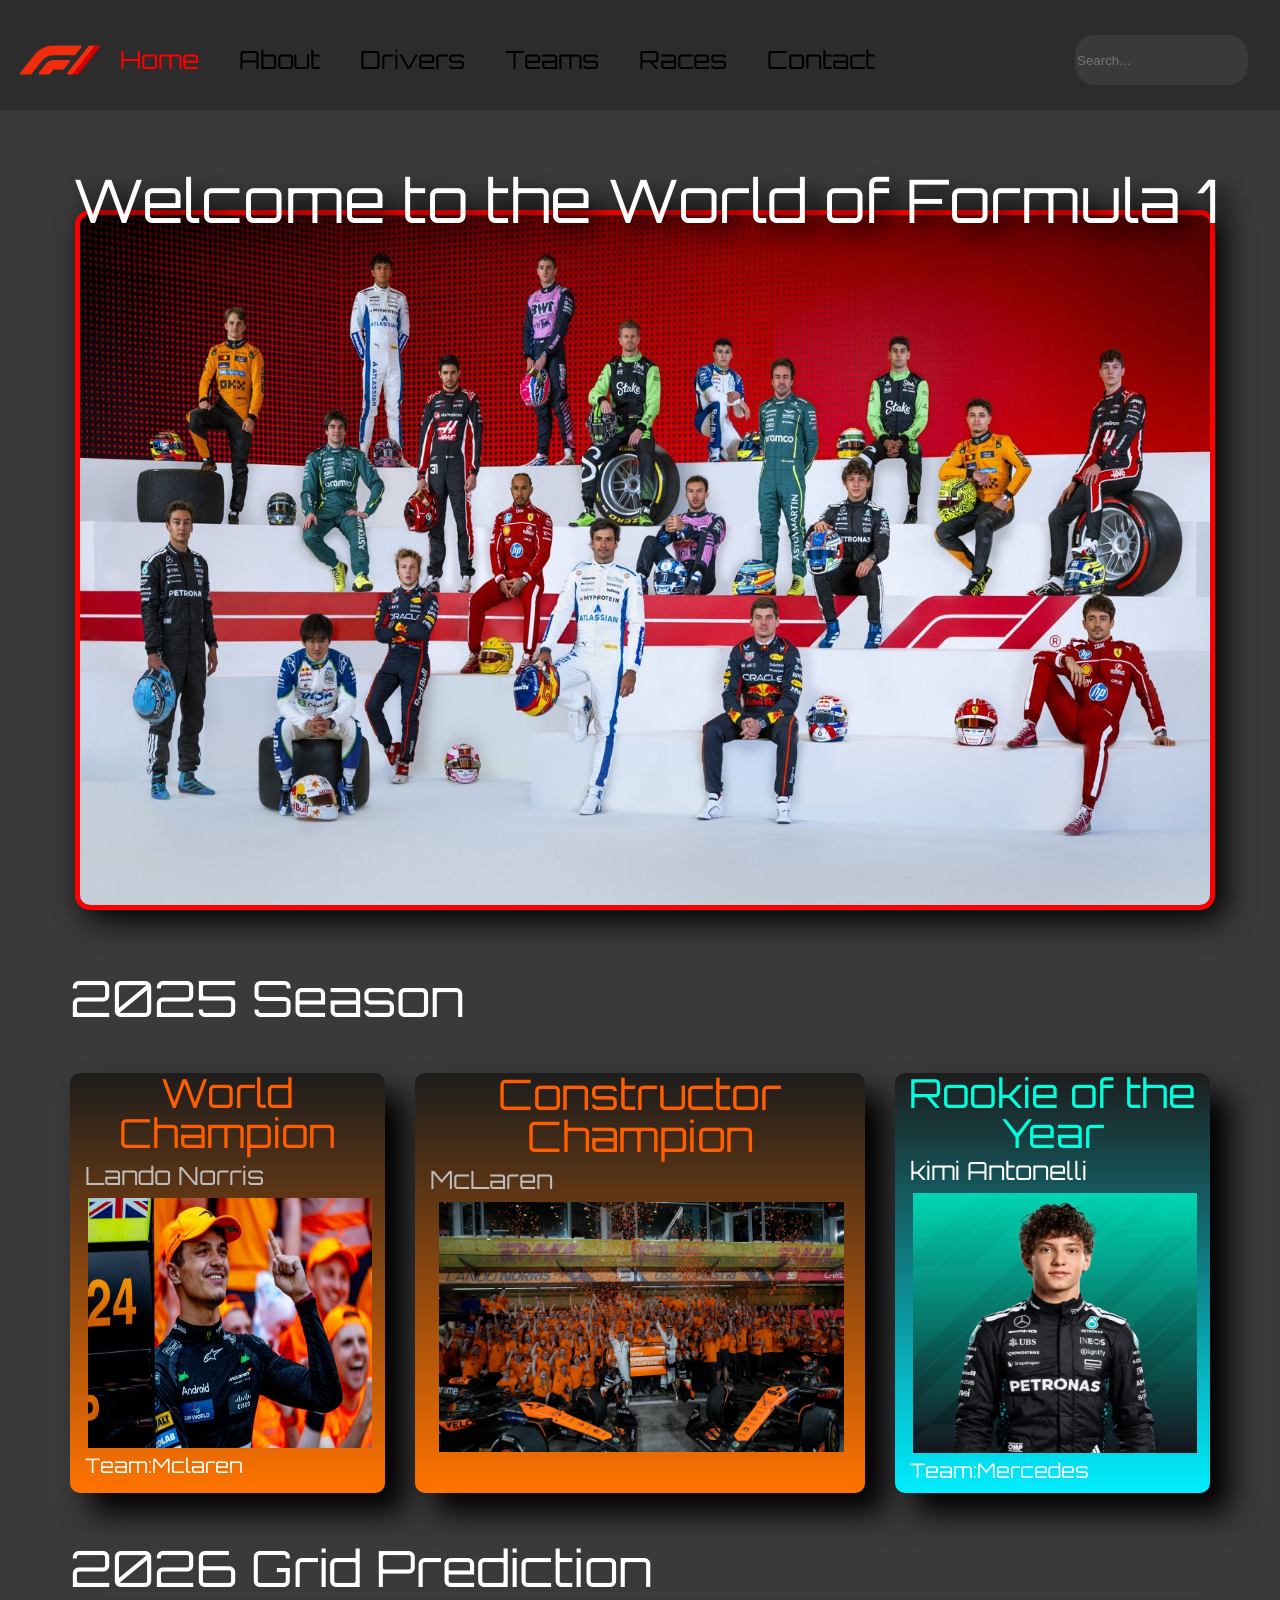
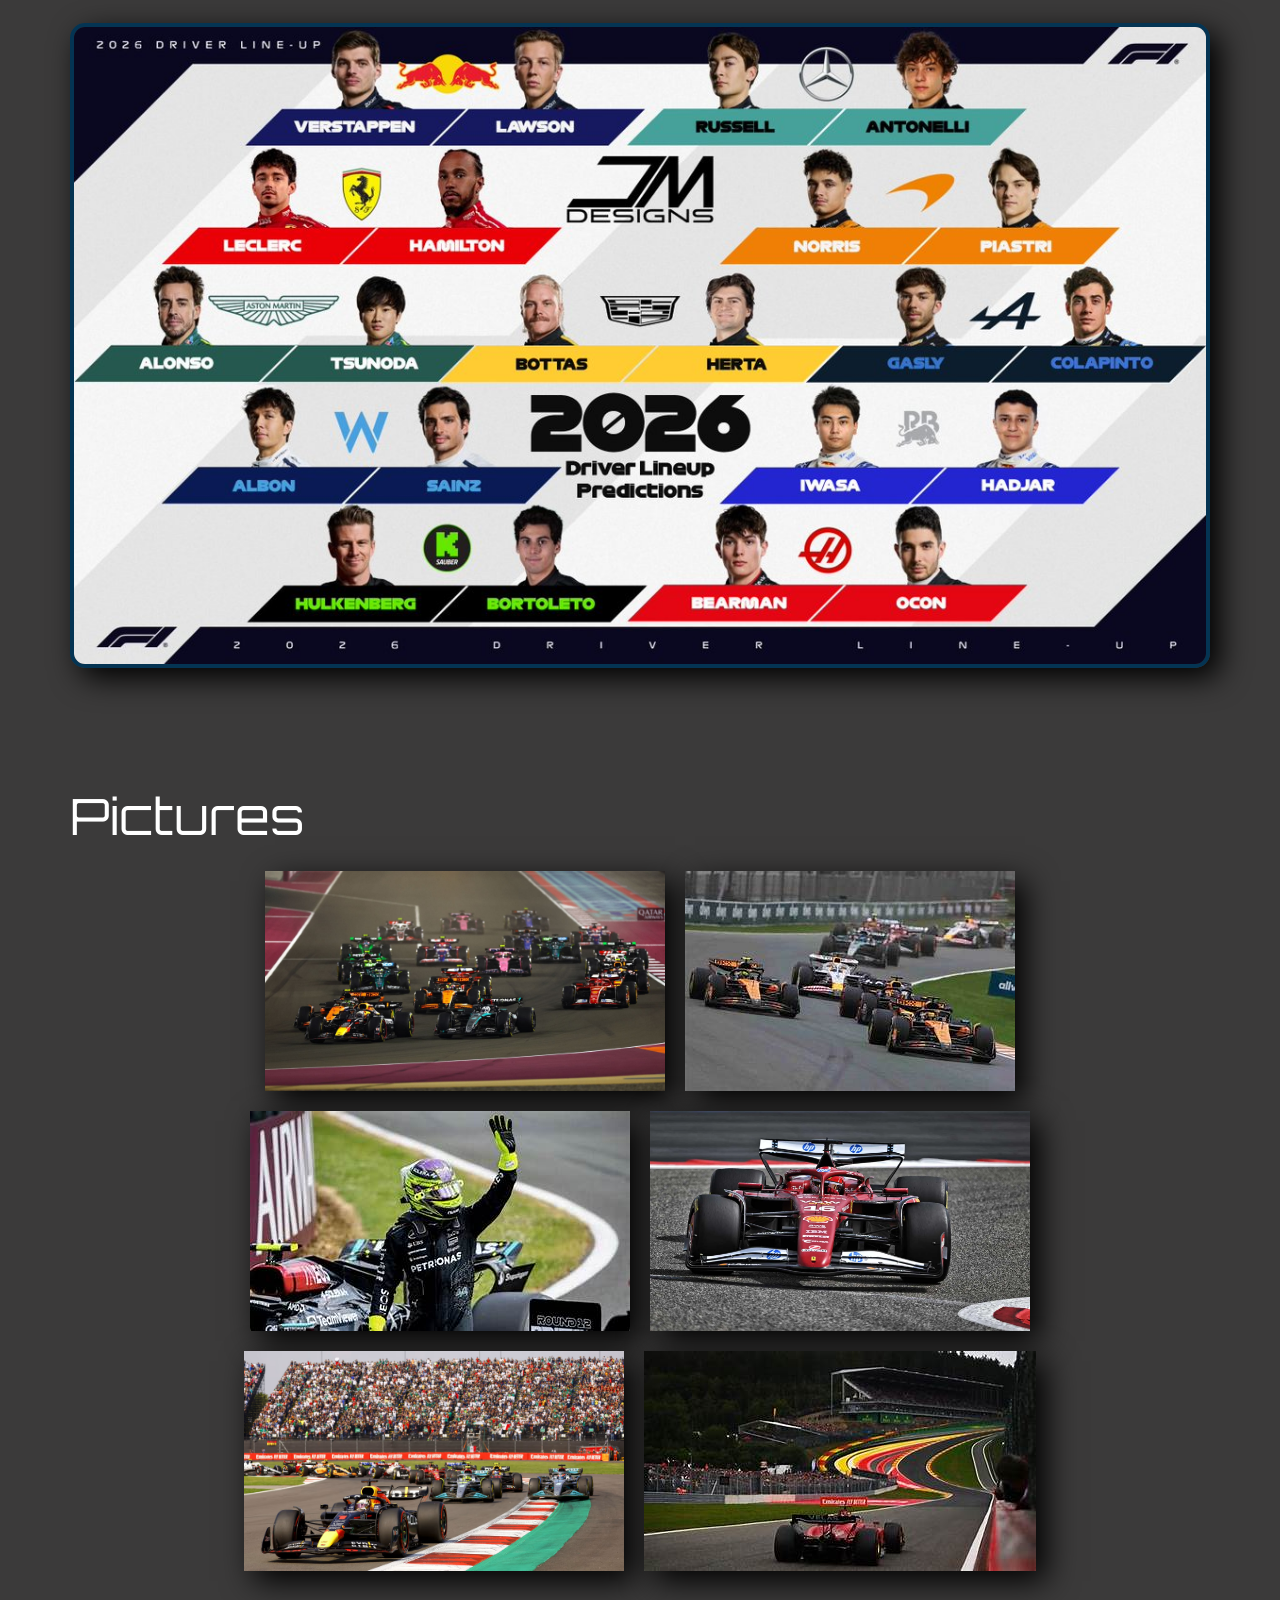
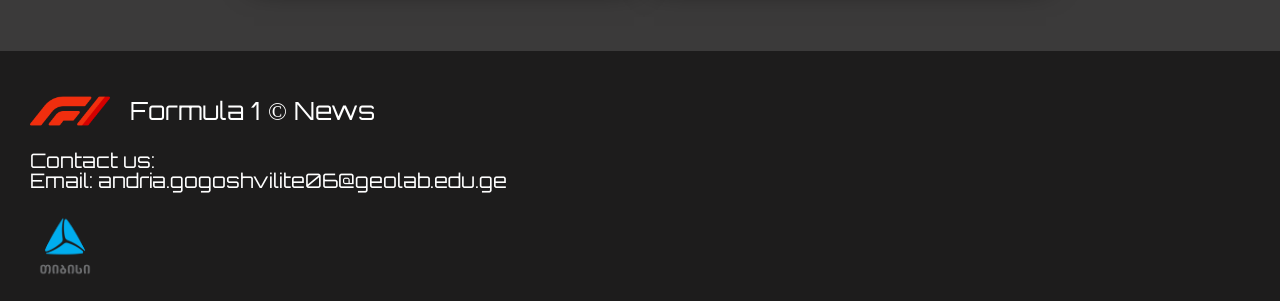
==== index.html @ ebbd3b9d "About and home" ====
<!DOCTYPE html>
<html>
    <head>
        <title>My Web Page</title>

        <link rel="stylesheet" href="Scss/_reset.scss ">
        <link rel="stylesheet" href="Css/styles.css">
    
        <link rel="preconnect" href="https://fonts.googleapis.com">
        <link rel="preconnect" href="https://fonts.gstatic.com" crossorigin>
        <link href="https://fonts.googleapis.com/css2?family=Orbitron:wght@500&display=swap" rel="stylesheet">
    </head>
    <body>
        <header>
            <nav>
                <div class="navigation">
                    <img class="logo" src="images/F1 logo.png" alt="">
                    <ul> 
                        <li><a href="#" class="mainpage">Home</a></li>
                        <li><a href="pages/about.html" >About</a></li>
                        <li><a href="pages/drivers.html" >Drivers</a></li>
                        <li><a href="pages/teams.html" >Teams</a></li>
                        <li><a href="pages/races.html" >Races</a></li>
                        <li><a href="pages/contact.html" >Contact</a></li>
                    </ul>
                </div>
    
                <input type="text" placeholder="Search...">
            </nav>
        </header>
        <section class="section1">
            <div class="simage">
                <img src="images/home/2025 drivers.jpg">
                <div><h1>Welcome to the World of Formula 1</h1></div>
            </div>
        </section>
        <section class="section2">
            <div class="s2div">
                <h1>2025 Season</h1>

            </div>
        </section>
        <section class="section3">
            <div class="cards">
                <div class="card1">
                <h1>World Champion</h1>
                <h2>Lando Norris</h2>
                <img src="images/drivers/Lando WC.jpg " alt="">
                <h3>Team:Mclaren</h3></div>
                
            <div class="card2">
                <h1>Constructor Champion</h1>
                <h2>McLaren</h2>
                <img src="images/teams/Mclaren team.jpg " alt=""></div>
            
            <div class="card3">
                <h1>Rookie of the Year</h1>
                <h2>kimi Antonelli</h2>
                <img src="images/drivers/antonelli.avif" alt="">
                <h3>Team:Mercedes</h3>
            </div>
        </section>

        <section class="section4">
            <div class="s4div">
                <h1>2026 Grid Prediction</h1>
            </div>
            <div class="Grid">
                <img src="images/home/2026 Grid.jpg" alt="">
            </div>
        </section>

        <section class="section5">
            <div class="ptitle">
                <h1>Pictures</h1>
            </div>
            <div class="pictures">
                <img class="picture1 apictures" src="images/home/picture1.jpg" alt="">
                <img class="apictures" src="images/home/picture2.jpg" alt="">
                <img class="apictures" src="images/home/picture3.jpg" alt="">
                <img class="picture4 apictures" src="images/home/picture4.webp" alt="">
                <img class="apictures picture5" src="images/home/picture5.avif" alt="">
                <img class="apictures" src="images/home/picture6.jpg" alt="">
            </div>
        </section>

        <footer class="footer">
            <div class="fdiv">
                <img src="images/F1 logo.png" alt="">
                <h1>Formula 1 © News</h1>
            </div>
            <div class="contact">
                <h2>Contact us:</h2>
                <h3>Email:<a href="https://andria.gogoshvilite06@geolab.edu.ge"> andria.gogoshvilite06@geolab.edu.ge </a>
           </div>
           <div class="edu">
                <a href="https://tbcbank.ge/ka/tbc-education"><img src="images/tbc-logo.png" alt=""></a>
           </div>
        </footer>
    </body>
</html>
---- Css/styles.css ----
html, body, div, span, applet, object, iframe,
h1, h2, h3, h4, h5, h6, p, blockquote, pre,
a, abbr, acronym, address, big, cite, code,
del, dfn, em, img, ins, kbd, q, s, samp,
small, strike, strong, sub, sup, tt, var,
b, u, i, center,
dl, dt, dd, ol, ul, li,
fieldset, form, label, legend,
table, caption, tbody, tfoot, thead, tr, th, td,
article, aside, canvas, details, embed,
figure, figcaption, footer, header, hgroup,
menu, nav, output, ruby, section, summary,
time, mark, audio, video {
  margin: 0;
  padding: 0;
  border: 0;
  font-size: 100%;
  font: inherit;
  vertical-align: baseline;
}

/* HTML5 display-role reset for older browsers */
article, aside, details, figcaption, figure,
footer, header, hgroup, menu, nav, section {
  display: block;
}

body {
  line-height: 1;
}

ol, ul {
  list-style: none;
}

blockquote, q {
  quotes: none;
}

blockquote:before, blockquote:after,
q:before, q:after {
  content: "";
  content: none;
}

table {
  border-collapse: collapse;
  border-spacing: 0;
}

* {
  box-sizing: border-box;
}

a {
  text-decoration: none;
}

@media only screen and (max-width: 1500px) {
  body {
    background-color: rgb(59, 58, 58);
    width: 100%;
  }
  header {
    width: 100%;
    height: 110px;
    background-color: rgb(44, 44, 44);
    position: fixed;
    padding-right: 100px;
    z-index: 2;
  }
  .logo {
    width: 80px;
    height: 80px;
    vertical-align: top;
    background-color: rgb(44, 44, 44);
  }
  .mainpage {
    color: red;
  }
  .navigation {
    display: flex;
    gap: 20px;
  }
  nav input {
    margin-left: 200px;
    height: 50px;
    width: 300px;
    border: none;
    border-radius: 20px;
    background-color: rgb(59, 58, 58);
    transition: ease-in-out 0.5s;
    background-position: center;
  }
  nav input:focus {
    margin-left: 100px;
    height: 50px;
    width: 300px;
    outline: none;
    background-image: url("../images/search.png");
    background-repeat: no-repeat;
    background-size: 30px;
    background-position: 10px center;
    padding: 10px 50px;
  }
  ul {
    display: flex;
    vertical-align: middle;
    gap: 40px;
  }
  nav {
    display: flex;
    justify-content: space-between;
    align-items: center;
    padding-top: 20px;
    padding-left: 20px;
  }
  li {
    vertical-align: middle;
    margin-top: 27px;
  }
  li a:hover {
    border-bottom: 2px solid red;
    font-size: 30px;
    transition: ease-in-out 0.5s;
  }
  a {
    text-decoration: none;
    color: rgb(0, 0, 0);
    font-size: 25px;
    font-family: "Orbitron";
  }
  .section1 {
    padding-top: 120px;
    padding-left: 70px;
    padding-right: 70px;
    padding-bottom: 10px;
  }
  .simage img {
    margin-left: 5px;
    width: 100%;
    height: 700px;
    margin-top: 90px;
    border-radius: 15px;
    border: 5px solid rgb(255, 0, 0);
    box-shadow: 10px 10px 30px rgb(0, 0, 0);
  }
  .simage h1 {
    position: absolute;
    z-index: 1;
    margin-top: 70px;
    top: 100px;
    width: 90%;
    color: white;
    text-shadow: 10px 10px 20px rgb(3, 0, 0);
    font-size: 60px;
    text-align: center;
    font-family: "Orbitron";
  }
  .section2 {
    padding: 0px 70px;
    margin-top: 50px;
  }
  .s2div h1 {
    color: white;
    font-size: 50px;
    text-align: start;
    font-family: "Orbitron";
  }
  .section3 {
    padding: 0px 70px;
    margin-top: 50px;
  }
  .cards {
    display: flex;
    gap: 30px;
    margin-top: 30px;
    justify-content: center;
  }
  .card1 {
    width: 350px;
    height: 420px;
    background-image: linear-gradient(to bottom, rgb(29, 29, 29), rgb(255, 115, 0));
    border-radius: 10px;
    box-shadow: 20px 20px 30px rgb(0, 0, 0);
  }
  .card1 img {
    margin-top: 10px;
    margin-left: 18px;
    width: 90%;
    height: 250px;
  }
  .card1 h1 {
    color: rgb(255, 94, 0);
    font-size: 40px;
    text-align: center;
    font-family: "Orbitron";
  }
  .card1 h2 {
    color: rgb(189, 189, 189);
    font-size: 25px;
    font-family: "Orbitron";
    margin-top: 10px;
    padding-left: 15px;
    text-align: left;
  }
  .card1 h3 {
    color: rgb(255, 255, 255);
    margin-top: 5px;
    font-size: 20px;
    font-family: "Orbitron";
    padding-left: 15px;
    text-align: left;
    position: absolute;
  }
  .card2 {
    width: 500px;
    height: 420px;
    background-image: linear-gradient(to bottom, rgb(29, 29, 29), rgb(255, 115, 0));
    border-radius: 10px;
    box-shadow: 20px 20px 30px rgb(0, 0, 0);
  }
  .card2 h1 {
    color: rgb(255, 94, 0);
    font-size: 42px;
    text-align: center;
    font-family: "Orbitron";
  }
  .card2 h2 {
    color: rgb(189, 189, 189);
    font-size: 25px;
    font-family: "Orbitron";
    margin-top: 10px;
    padding-left: 15px;
    text-align: left;
  }
  .card2 img {
    margin-top: 10px;
    margin-left: 24px;
    width: 90%;
    height: 250px;
  }
  .card3 {
    width: 350px;
    height: 420px;
    background-image: linear-gradient(to bottom, rgb(29, 29, 29), rgb(0, 238, 255));
    border-radius: 10px;
    box-shadow: 20px 20px 30px rgb(0, 0, 0);
  }
  .card3 img {
    margin-top: 10px;
    margin-left: 18px;
    width: 90%;
    height: 260px;
  }
  .card3 h1 {
    color: rgb(0, 255, 221);
    font-size: 40px;
    text-align: center;
    font-family: "Orbitron";
  }
  .card3 h2 {
    color: rgb(255, 255, 255);
    font-size: 25px;
    font-family: "Orbitron";
    margin-top: 5px;
    padding-left: 15px;
    text-align: left;
  }
  .card3 h3 {
    color: rgb(255, 255, 255);
    margin-top: 5px;
    font-size: 20px;
    font-family: "Orbitron";
    padding-left: 15px;
    text-align: left;
    position: absolute;
  }
  .section4 {
    padding: 0px 70px;
    margin-top: 50px;
    margin-bottom: 50px;
  }
  .s4div h1 {
    color: white;
    font-size: 50px;
    text-align: start;
    font-family: "Orbitron";
  }
  .Grid img {
    margin-top: 30px;
    width: 100%;
    border-radius: 15px;
    border: 4px solid rgb(4, 52, 83);
    box-shadow: 10px 10px 30px rgb(0, 0, 0);
  }
  .section5 {
    padding: 70px;
  }
  .ptitle h1 {
    color: white;
    font-size: 50px;
    text-align: start;
    font-family: "Orbitron";
  }
  .pictures {
    margin-top: 30px;
    display: flex;
    gap: 20px;
    justify-content: center;
    flex-wrap: wrap;
  }
  .apictures {
    box-shadow: 10px 10px 30px rgb(0, 0, 0);
  }
  .picture1 {
    width: 400px;
    height: 220px;
  }
  .picture4 {
    width: 380px;
    height: 220px;
  }
  .picture5 {
    width: 380px;
    height: 220px;
  }
  .footer {
    background-color: rgb(29, 28, 28);
    margin-top: 10px;
    height: 250px;
    width: 100%;
    padding: 20px 30px;
  }
  .fdiv {
    display: flex;
    gap: 20px;
    align-items: center;
  }
  .fdiv img {
    width: 80px;
    height: 80px;
    vertical-align: top;
    background-color: rgb(29, 28, 28);
  }
  .fdiv h1 {
    color: white;
    font-size: 25px;
    font-family: "Orbitron";
  }
  .contact {
    color: white;
    font-size: 20px;
    font-family: "Orbitron";
  }
  .contact a {
    text-decoration: none;
    font-size: 20px;
    color: white;
  }
  .edu {
    margin: 0 0px;
  }
  .edu img {
    margin-top: 20px;
    width: 70px;
    height: 70px;
  }
  .about {
    padding-top: 120px;
    padding-left: 70px;
    padding-right: 70px;
  }
  .about1 {
    margin-top: 20px;
    padding-left: 70px;
    padding-right: 70px;
  }
  .aboutdiv h1 {
    color: white;
    font-size: 50px;
    text-align: start;
    font-family: "Orbitron";
  }
  .aboutdiv p {
    color: rgb(211, 210, 210);
    padding-left: 10px;
    height: 80px;
    font-size: 20px;
    text-align: start;
    font-family: "Orbitron";
    margin-top: 20px;
    line-height: 1.6;
    border: solid 2px rgb(255, 0, 0);
  }
  .aboutdiv1 h1 {
    color: rgb(255, 0, 0);
    font-size: 50px;
    text-align: start;
    font-family: "Orbitron";
  }
  .aboutdiv1 p {
    color: rgb(211, 210, 210);
    padding-left: 10px;
    height: 40px;
    font-size: 20px;
    text-align: start;
    font-family: "Orbitron";
    margin-top: 20px;
    line-height: 1.6;
    border: solid 2px rgb(255, 0, 0);
  }
}
@media only screen and (max-width: 1250px) {
  body {
    background-color: rgb(59, 58, 58);
    width: 100%;
  }
  header {
    width: 100%;
    height: 110px;
    background-color: rgb(44, 44, 44);
    position: fixed;
    padding-right: 100px;
    z-index: 2;
  }
  .logo {
    width: 80px;
    height: 80px;
    vertical-align: top;
    background-color: rgb(44, 44, 44);
  }
  .mainpage {
    color: red;
  }
  .navigation {
    display: flex;
    gap: 20px;
  }
  nav input {
    margin-left: 150px;
    height: 50px;
    width: 300px;
    border: none;
    border-radius: 20px;
    background-color: rgb(59, 58, 58);
    transition: ease-in-out 0.5s;
  }
  nav input:focus {
    margin-left: 100px;
    height: 50px;
    width: 300px;
    outline: none;
    background-image: url("../images/search.png");
    background-repeat: no-repeat;
    background-size: 30px;
    background-position: 10px center;
    padding: 10px 50px;
  }
  ul {
    display: flex;
    vertical-align: middle;
    gap: 40px;
  }
  nav {
    display: flex;
    justify-content: space-between;
    align-items: center;
    padding-top: 20px;
    padding-left: 20px;
  }
  li {
    vertical-align: middle;
    margin-top: 27px;
  }
  li a:hover {
    border-bottom: 2px solid red;
    font-size: 30px;
    transition: ease-in-out 0.5s;
  }
  a {
    text-decoration: none;
    color: rgb(0, 0, 0);
    font-size: 25px;
    font-family: "Orbitron";
  }
  .section1 {
    padding-top: 120px;
    padding-left: 70px;
    padding-right: 70px;
    padding-bottom: 10px;
  }
  .simage img {
    margin-left: 5px;
    width: 100%;
    height: 700px;
    margin-top: 90px;
    border-radius: 15px;
    border: 5px solid rgb(255, 0, 0);
    box-shadow: 10px 10px 30px rgb(0, 0, 0);
  }
  .simage h1 {
    position: absolute;
    z-index: 1;
    margin-top: 70px;
    top: 100px;
    width: 90%;
    color: white;
    text-shadow: 10px 10px 20px rgb(3, 0, 0);
    font-size: 60px;
    text-align: center;
    font-family: "Orbitron";
  }
  .section2 {
    padding: 0px 70px;
    margin-top: 50px;
  }
  .s2div h1 {
    color: white;
    font-size: 50px;
    text-align: start;
    font-family: "Orbitron";
  }
  .section3 {
    padding: 0px 70px;
    margin-top: 50px;
  }
  .cards {
    display: flex;
    gap: 30px;
    margin-top: 30px;
    justify-content: center;
  }
  .card1 {
    width: 350px;
    height: 420px;
    background-image: linear-gradient(to bottom, rgb(29, 29, 29), rgb(255, 115, 0));
    border-radius: 10px;
    box-shadow: 20px 20px 30px rgb(0, 0, 0);
  }
  .card1 img {
    margin-top: 10px;
    margin-left: 18px;
    width: 90%;
    height: 250px;
  }
  .card1 h1 {
    color: rgb(255, 94, 0);
    font-size: 40px;
    text-align: center;
    font-family: "Orbitron";
  }
  .card1 h2 {
    color: rgb(189, 189, 189);
    font-size: 25px;
    font-family: "Orbitron";
    margin-top: 10px;
    padding-left: 15px;
    text-align: left;
  }
  .card1 h3 {
    color: rgb(255, 255, 255);
    margin-top: 5px;
    font-size: 20px;
    font-family: "Orbitron";
    padding-left: 15px;
    text-align: left;
    position: absolute;
  }
  .card2 {
    width: 500px;
    height: 420px;
    background-image: linear-gradient(to bottom, rgb(29, 29, 29), rgb(255, 115, 0));
    border-radius: 10px;
    box-shadow: 20px 20px 30px rgb(0, 0, 0);
  }
  .card2 h1 {
    color: rgb(255, 94, 0);
    font-size: 42px;
    text-align: center;
    font-family: "Orbitron";
  }
  .card2 h2 {
    color: rgb(189, 189, 189);
    font-size: 25px;
    font-family: "Orbitron";
    margin-top: 10px;
    padding-left: 15px;
    text-align: left;
  }
  .card2 img {
    margin-top: 10px;
    margin-left: 24px;
    width: 90%;
    height: 250px;
  }
  .card3 {
    width: 350px;
    height: 420px;
    background-image: linear-gradient(to bottom, rgb(29, 29, 29), rgb(0, 238, 255));
    border-radius: 10px;
    box-shadow: 20px 20px 30px rgb(0, 0, 0);
  }
  .card3 img {
    margin-top: 10px;
    margin-left: 18px;
    width: 90%;
    height: 260px;
  }
  .card3 h1 {
    color: rgb(0, 255, 221);
    font-size: 40px;
    text-align: center;
    font-family: "Orbitron";
  }
  .card3 h2 {
    color: rgb(255, 255, 255);
    font-size: 25px;
    font-family: "Orbitron";
    margin-top: 5px;
    padding-left: 15px;
    text-align: left;
  }
  .card3 h3 {
    color: rgb(255, 255, 255);
    margin-top: 5px;
    font-size: 20px;
    font-family: "Orbitron";
    padding-left: 15px;
    text-align: left;
    position: absolute;
  }
  .section4 {
    padding: 0px 70px;
    margin-top: 50px;
    margin-bottom: 50px;
  }
  .s4div h1 {
    color: white;
    font-size: 50px;
    text-align: start;
    font-family: "Orbitron";
  }
  .Grid img {
    margin-top: 30px;
    width: 100%;
    border-radius: 15px;
    border: 4px solid rgb(4, 52, 83);
    box-shadow: 10px 10px 30px rgb(0, 0, 0);
  }
  .section5 {
    padding: 70px;
  }
  .ptitle h1 {
    color: white;
    font-size: 50px;
    text-align: start;
    font-family: "Orbitron";
  }
  .pictures {
    margin-top: 30px;
    display: flex;
    gap: 20px;
    justify-content: center;
    flex-wrap: wrap;
  }
  .apictures {
    box-shadow: 10px 10px 30px rgb(0, 0, 0);
  }
  .picture1 {
    width: 400px;
    height: 220px;
  }
  .picture4 {
    width: 380px;
    height: 220px;
  }
  .footer {
    background-color: rgb(29, 28, 28);
    margin-top: 10px;
    height: 250px;
    width: 100%;
    padding: 20px 30px;
  }
  .fdiv {
    display: flex;
    gap: 20px;
    align-items: center;
  }
  .fdiv img {
    width: 80px;
    height: 80px;
    vertical-align: top;
    background-color: rgb(29, 28, 28);
  }
  .fdiv h1 {
    color: white;
    font-size: 25px;
    font-family: "Orbitron";
  }
  .contact {
    color: white;
    font-size: 20px;
    font-family: "Orbitron";
  }
  .contact a {
    text-decoration: none;
    font-size: 20px;
    color: white;
  }
  .edu {
    margin: 0 0px;
  }
  .edu img {
    margin-top: 20px;
    width: 70px;
    height: 70px;
  }
  .about1 {
    padding-top: 120px;
    padding-left: 70px;
    padding-right: 70px;
  }
}/*# sourceMappingURL=styles.css.map */
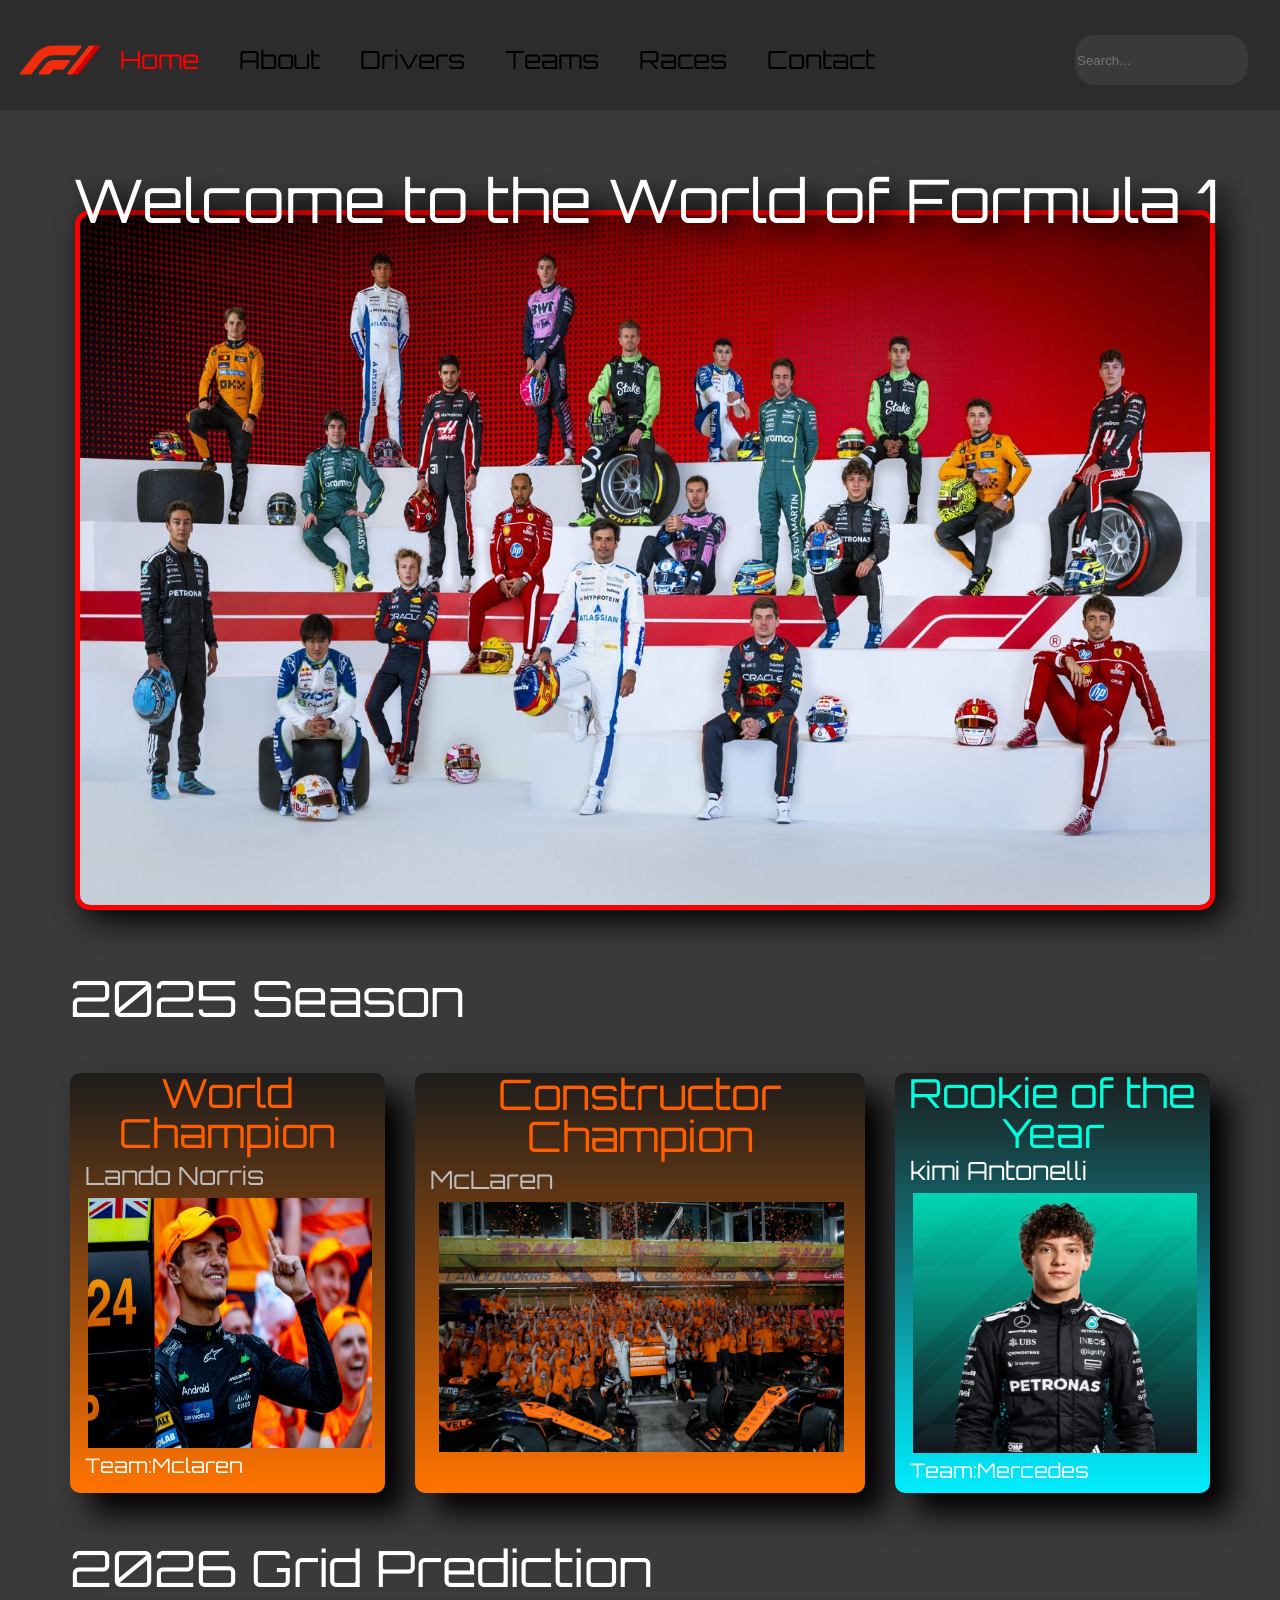
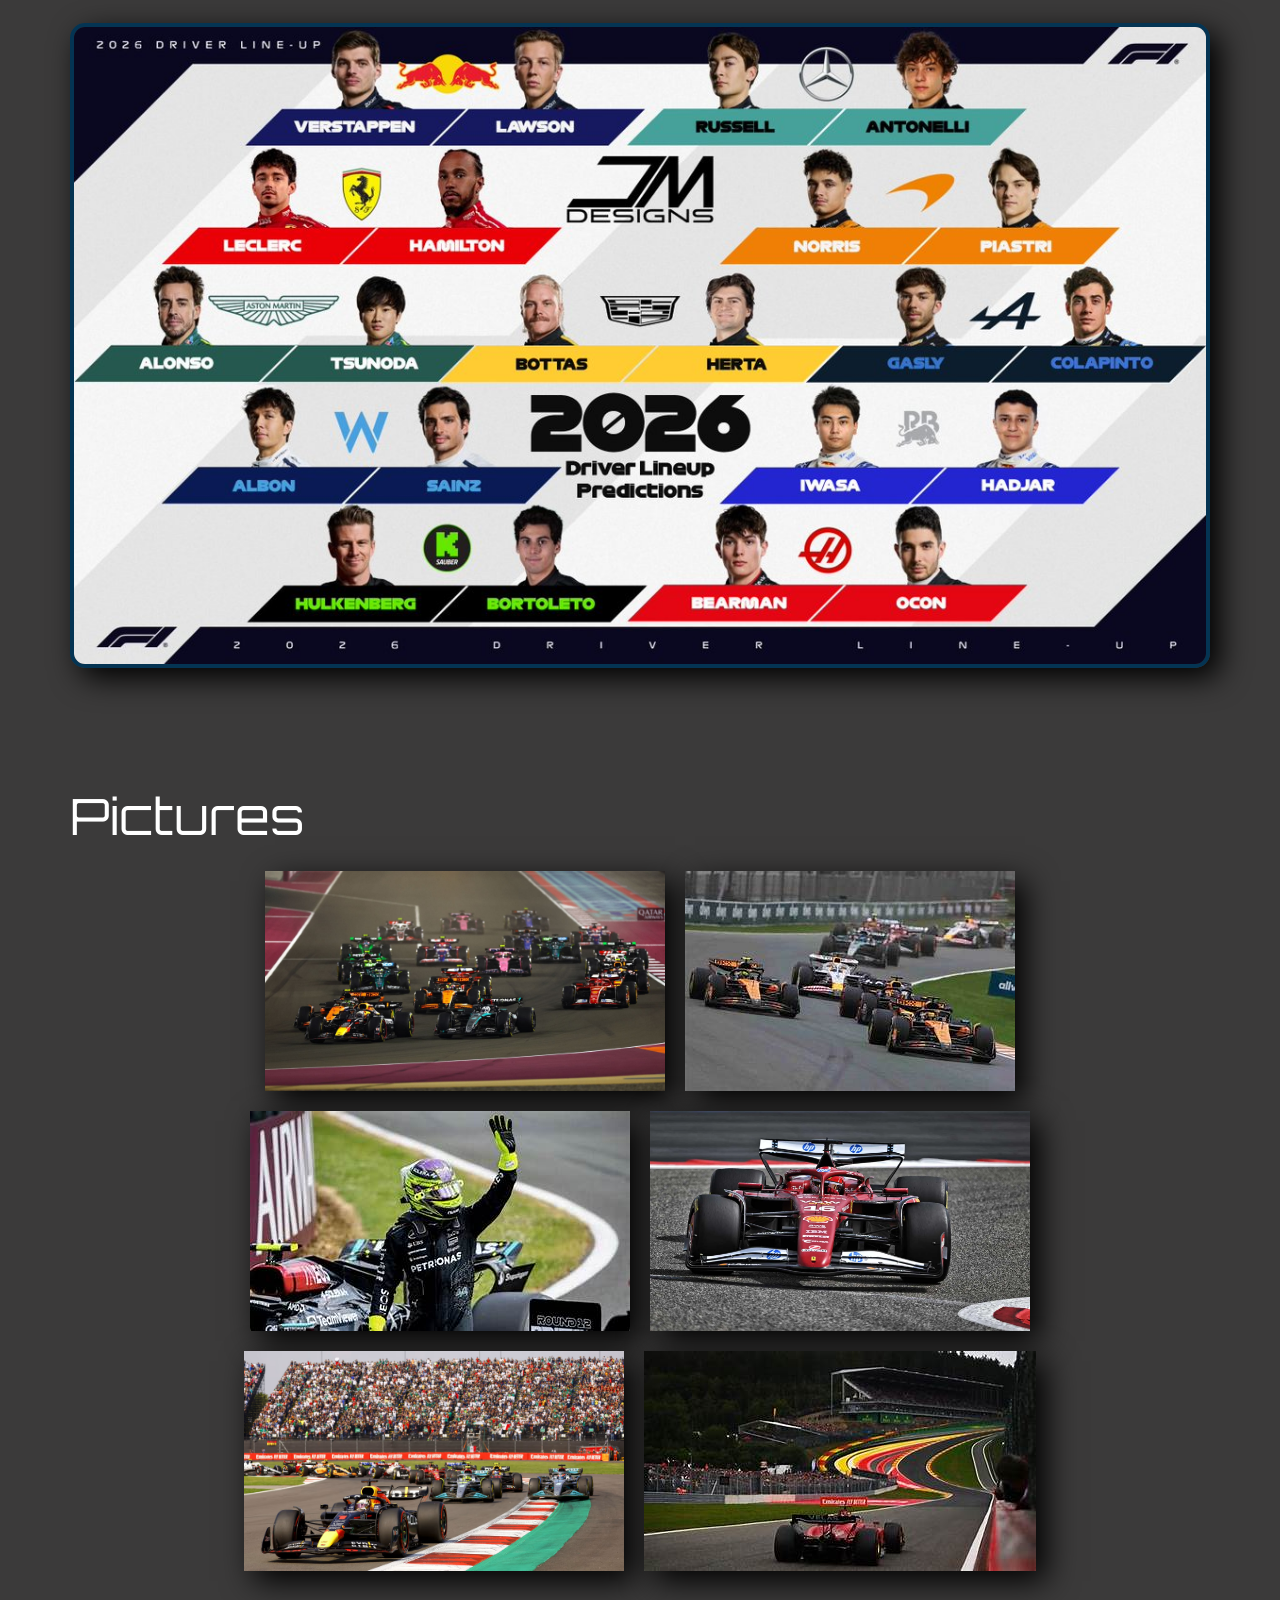
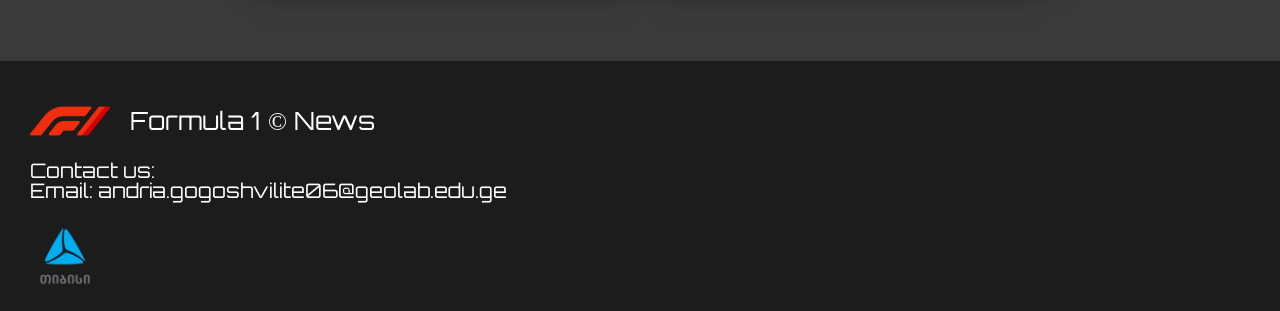
==== commit c1638423: "Drivers page" ====
--- a/index.html
+++ b/index.html
@@ -45,7 +45,7 @@
                 <div class="card1">
                 <h1>World Champion</h1>
                 <h2>Lando Norris</h2>
-                <img src="images/drivers/Lando WC.jpg " alt="">
+                <img src="images/drivers/Landonorris.jpg " alt="">
                 <h3>Team:Mclaren</h3></div>
                 
             <div class="card2">
@@ -56,7 +56,7 @@
             <div class="card3">
                 <h1>Rookie of the Year</h1>
                 <h2>kimi Antonelli</h2>
-                <img src="images/drivers/antonelli.avif" alt="">
+                <img src="images/drivers/Kimiantonelli.avif" alt="">
                 <h3>Team:Mercedes</h3>
             </div>
         </section>
--- a/Css/styles.css
+++ b/Css/styles.css
@@ -327,7 +327,7 @@
   }
   .footer {
     background-color: rgb(29, 28, 28);
-    margin-top: 10px;
+    margin-top: 20px;
     height: 250px;
     width: 100%;
     padding: 20px 30px;
@@ -409,6 +409,139 @@
     margin-top: 20px;
     line-height: 1.6;
     border: solid 2px rgb(255, 0, 0);
+  }
+  .drivers {
+    padding-top: 120px;
+    padding-left: 70px;
+    padding-right: 70px;
+  }
+  .drivers h1 {
+    color: white;
+    font-size: 50px;
+    text-align: start;
+    font-family: "Orbitron";
+  }
+  .drivercards {
+    margin-top: 30px;
+    display: flex;
+    gap: 20px;
+    justify-content: center;
+    flex-wrap: wrap;
+  }
+  .drivercards h1 {
+    color: white;
+    font-size: 25px;
+    text-align: center;
+    font-family: "Orbitron";
+    margin-top: 10px;
+  }
+  .drivercards h2 {
+    color: white;
+    font-size: 20px;
+    text-align: center;
+    font-family: "Orbitron";
+    margin-top: 5px;
+  }
+  .drivercards img {
+    margin-left: 13px;
+    margin-top: 10px;
+    width: 90%;
+    height: 200px;
+  }
+  .d-redbull {
+    width: 250px;
+    height: 300px;
+    background-color: rgb(0, 0, 85);
+    border-radius: 10px;
+    box-shadow: 10px 10px 30px rgb(0, 0, 0);
+  }
+  .d-ferrari {
+    width: 250px;
+    height: 300px;
+    background-color: rgb(236, 1, 1);
+    border-radius: 10px;
+    box-shadow: 10px 10px 30px rgb(0, 0, 0);
+  }
+  .d-mclaren {
+    width: 250px;
+    height: 300px;
+    background-color: rgb(255, 102, 0);
+    border-radius: 10px;
+    box-shadow: 10px 10px 30px rgb(0, 0, 0);
+  }
+  .d-mercedes {
+    width: 250px;
+    height: 300px;
+    background-color: rgb(0, 214, 125);
+    border-radius: 10px;
+    box-shadow: 10px 10px 30px rgb(0, 0, 0);
+  }
+  .d-astonmartin {
+    width: 250px;
+    height: 300px;
+    background-color: rgb(12, 66, 1);
+    border-radius: 10px;
+    box-shadow: 10px 10px 30px rgb(0, 0, 0);
+  }
+  .d-alpine {
+    width: 250px;
+    height: 300px;
+    background-color: rgb(1, 124, 146);
+    border-radius: 10px;
+    box-shadow: 10px 10px 30px rgb(0, 0, 0);
+  }
+  .d-haas {
+    width: 250px;
+    height: 300px;
+    background-color: rgb(170, 27, 2);
+    border-radius: 10px;
+    box-shadow: 10px 10px 30px rgb(0, 0, 0);
+  }
+  .d-raceingbulls {
+    width: 250px;
+    height: 300px;
+    background-color: rgb(1, 1, 167);
+    border-radius: 10px;
+    box-shadow: 10px 10px 30px rgb(0, 0, 0);
+  }
+  .d-williams {
+    width: 250px;
+    height: 300px;
+    background-color: rgb(0, 173, 226);
+    border-radius: 10px;
+    box-shadow: 10px 10px 30px rgb(0, 0, 0);
+  }
+  .d-audi {
+    width: 250px;
+    height: 300px;
+    background-color: rgb(0, 0, 0);
+    border-radius: 10px;
+    box-shadow: 10px 10px 30px rgb(0, 0, 0);
+  }
+  .d-cadilac {
+    width: 250px;
+    height: 300px;
+    background-color: rgb(0, 0, 0);
+    border-radius: 10px;
+    box-shadow: 10px 10px 30px rgb(0, 0, 0);
+  }
+  .legend {
+    width: 250px;
+    height: 300px;
+    border-radius: 10px;
+    box-shadow: 10px 10px 30px rgb(0, 0, 0);
+  }
+  .worldchampion {
+    width: 250px;
+    height: 300px;
+    border-radius: 10px;
+    box-shadow: 10px 10px 30px rgb(0, 0, 0);
+  }
+  .nickname {
+    width: 250px;
+    height: 300px;
+    border-radius: 10px;
+    box-shadow: 10px 10px 30px rgb(0, 0, 0);
   }
 }
 @media only screen and (max-width: 1250px) {
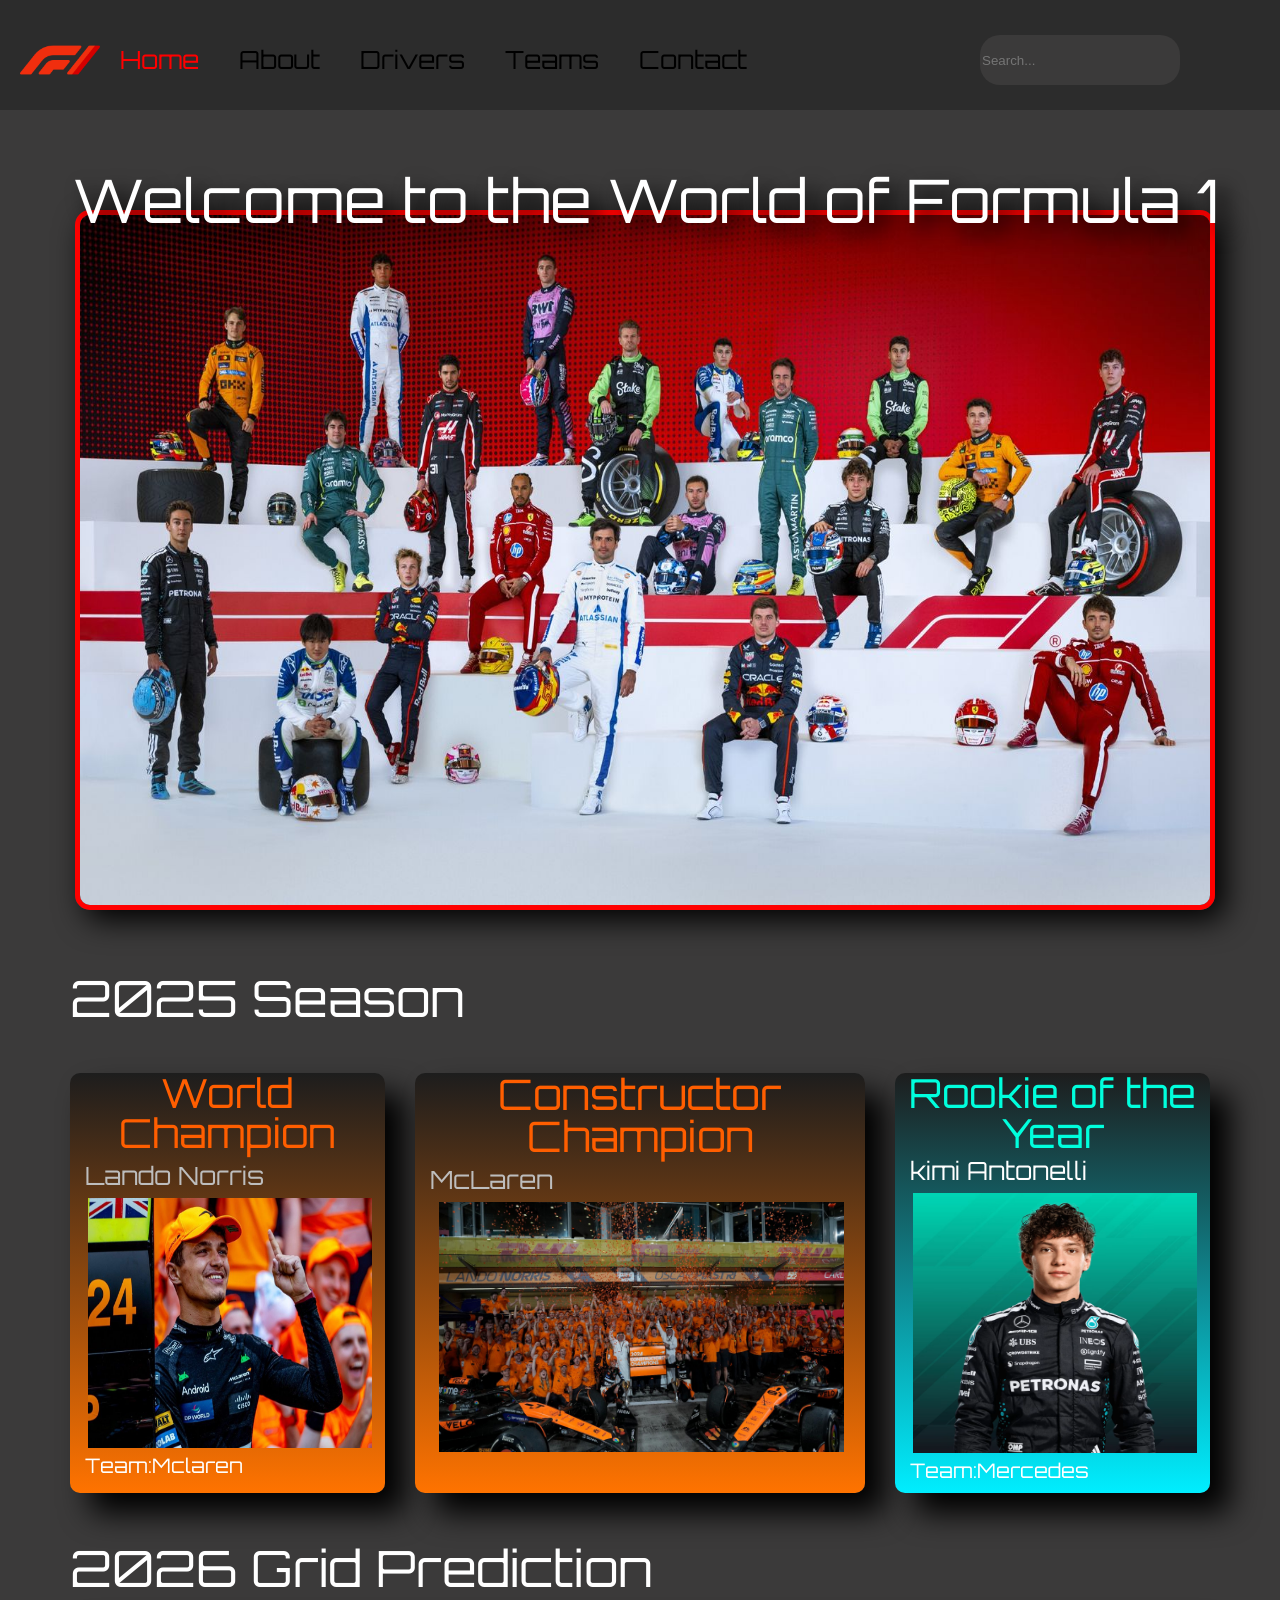
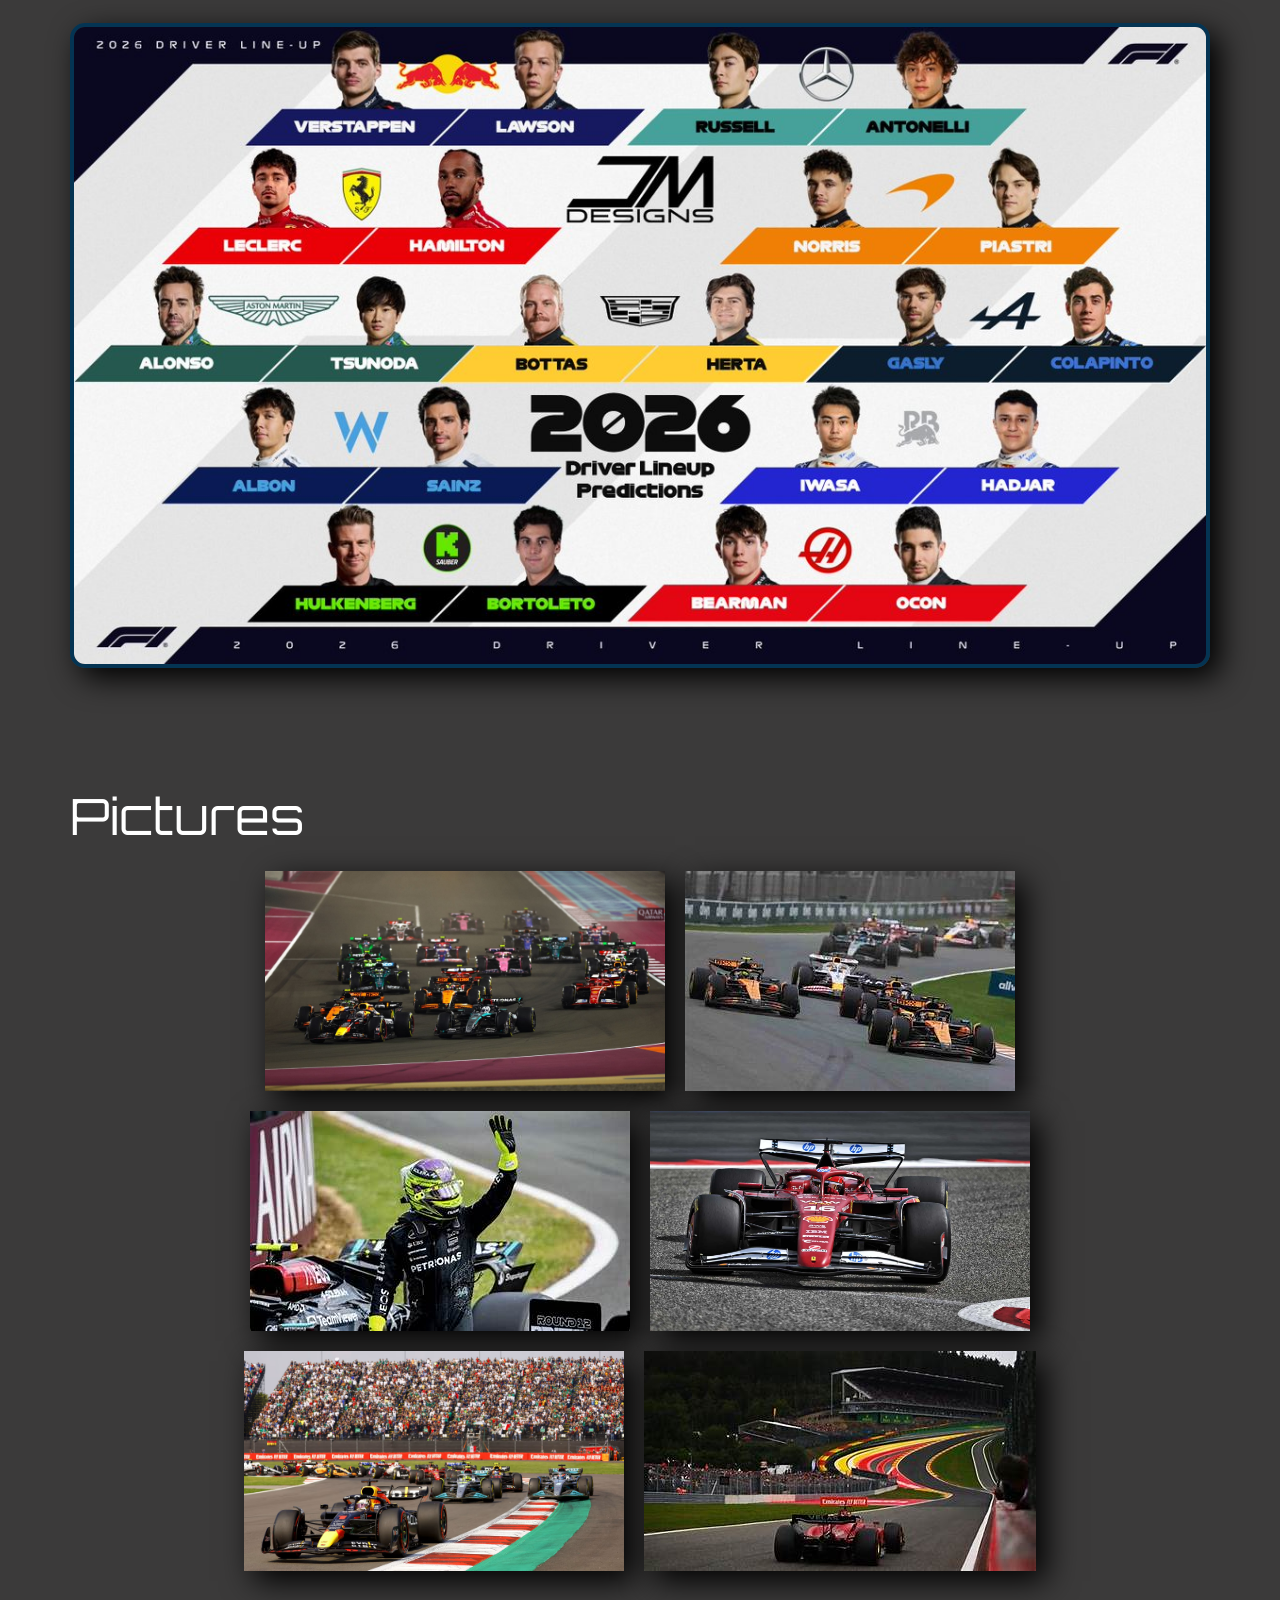
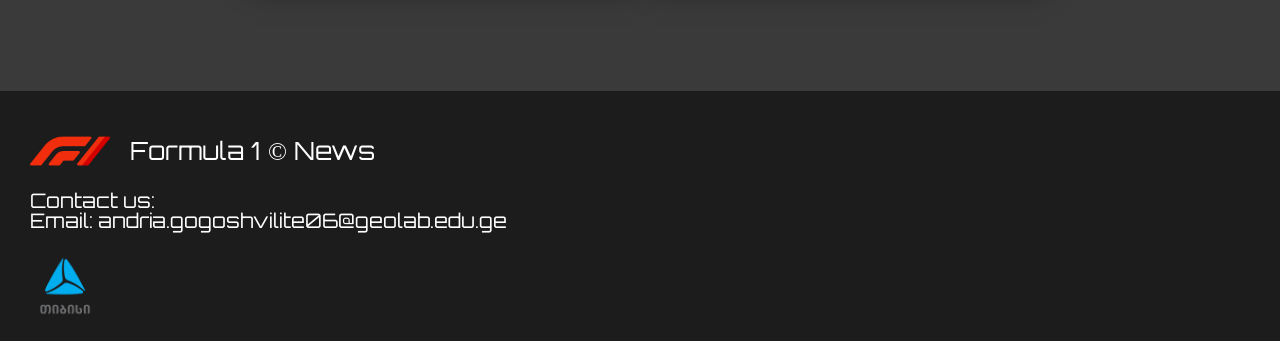
==== commit d25c67ec: "contact page done responsive left and done" ====
--- a/index.html
+++ b/index.html
@@ -20,7 +20,6 @@
                         <li><a href="pages/about.html" >About</a></li>
                         <li><a href="pages/drivers.html" >Drivers</a></li>
                         <li><a href="pages/teams.html" >Teams</a></li>
-                        <li><a href="pages/races.html" >Races</a></li>
                         <li><a href="pages/contact.html" >Contact</a></li>
                     </ul>
                 </div>
--- a/Css/styles.css
+++ b/Css/styles.css
@@ -61,6 +61,14 @@
     background-color: rgb(59, 58, 58);
     width: 100%;
   }
+  ::-webkit-scrollbar {
+    width: 10px;
+    background: rgb(44, 44, 44);
+  }
+  ::-webkit-scrollbar-thumb {
+    background: red;
+    border-radius: 10px;
+  }
   header {
     width: 100%;
     height: 110px;
@@ -85,7 +93,7 @@
   nav input {
     margin-left: 200px;
     height: 50px;
-    width: 300px;
+    width: 200px;
     border: none;
     border-radius: 20px;
     background-color: rgb(59, 58, 58);
@@ -327,7 +335,7 @@
   }
   .footer {
     background-color: rgb(29, 28, 28);
-    margin-top: 20px;
+    margin-top: 50px;
     height: 250px;
     width: 100%;
     padding: 20px 30px;
@@ -518,7 +526,7 @@
     border-radius: 10px;
     box-shadow: 10px 10px 30px rgb(0, 0, 0);
   }
-  .d-cadilac {
+  .d-cadillac {
     width: 250px;
     height: 300px;
     background-color: rgb(0, 0, 0);
@@ -543,315 +551,431 @@
     border-radius: 10px;
     box-shadow: 10px 10px 30px rgb(0, 0, 0);
   }
-}
-@media only screen and (max-width: 1250px) {
-  body {
-    background-color: rgb(59, 58, 58);
-    width: 100%;
-  }
-  header {
-    width: 100%;
-    height: 110px;
-    background-color: rgb(44, 44, 44);
-    position: fixed;
-    padding-right: 100px;
-    z-index: 2;
-  }
-  .logo {
-    width: 80px;
-    height: 80px;
-    vertical-align: top;
-    background-color: rgb(44, 44, 44);
-  }
-  .mainpage {
-    color: red;
-  }
-  .navigation {
-    display: flex;
-    gap: 20px;
-  }
-  nav input {
-    margin-left: 150px;
-    height: 50px;
-    width: 300px;
-    border: none;
-    border-radius: 20px;
-    background-color: rgb(59, 58, 58);
-    transition: ease-in-out 0.5s;
-  }
-  nav input:focus {
-    margin-left: 100px;
-    height: 50px;
-    width: 300px;
-    outline: none;
-    background-image: url("../images/search.png");
-    background-repeat: no-repeat;
-    background-size: 30px;
-    background-position: 10px center;
-    padding: 10px 50px;
-  }
-  ul {
-    display: flex;
-    vertical-align: middle;
-    gap: 40px;
-  }
-  nav {
-    display: flex;
-    justify-content: space-between;
-    align-items: center;
-    padding-top: 20px;
-    padding-left: 20px;
-  }
-  li {
-    vertical-align: middle;
-    margin-top: 27px;
-  }
-  li a:hover {
-    border-bottom: 2px solid red;
-    font-size: 30px;
-    transition: ease-in-out 0.5s;
-  }
-  a {
-    text-decoration: none;
-    color: rgb(0, 0, 0);
-    font-size: 25px;
-    font-family: "Orbitron";
-  }
-  .section1 {
+  .teams-section {
     padding-top: 120px;
     padding-left: 70px;
     padding-right: 70px;
-    padding-bottom: 10px;
-  }
-  .simage img {
-    margin-left: 5px;
-    width: 100%;
-    height: 700px;
-    margin-top: 90px;
-    border-radius: 15px;
-    border: 5px solid rgb(255, 0, 0);
-    box-shadow: 10px 10px 30px rgb(0, 0, 0);
-  }
-  .simage h1 {
-    position: absolute;
-    z-index: 1;
-    margin-top: 70px;
-    top: 100px;
-    width: 90%;
-    color: white;
-    text-shadow: 10px 10px 20px rgb(3, 0, 0);
-    font-size: 60px;
-    text-align: center;
-    font-family: "Orbitron";
-  }
-  .section2 {
-    padding: 0px 70px;
-    margin-top: 50px;
-  }
-  .s2div h1 {
+  }
+  .teams-section h1 {
     color: white;
     font-size: 50px;
-    text-align: start;
-    font-family: "Orbitron";
-  }
-  .section3 {
-    padding: 0px 70px;
-    margin-top: 50px;
-  }
-  .cards {
-    display: flex;
-    gap: 30px;
+    text-align: left;
+    font-family: "Orbitron";
+    margin-top: 10px;
+  }
+  .currentteamscards {
     margin-top: 30px;
-    justify-content: center;
-  }
-  .card1 {
-    width: 350px;
-    height: 420px;
-    background-image: linear-gradient(to bottom, rgb(29, 29, 29), rgb(255, 115, 0));
-    border-radius: 10px;
-    box-shadow: 20px 20px 30px rgb(0, 0, 0);
-  }
-  .card1 img {
-    margin-top: 10px;
-    margin-left: 18px;
+    display: flex;
+    gap: 20px;
+    flex-direction: column;
+  }
+  .old-teams {
+    margin-top: 100px;
+    padding-left: 100px;
+    padding-right: 100px;
+  }
+  .old-teams1 {
+    display: flex;
+    flex-direction: column;
+    gap: 10px;
+  }
+  .old-teams h1 {
+    color: white;
+    font-size: 50px;
+    text-align: left;
+    font-family: "Orbitron";
+    margin-top: 10px;
+  }
+  .team-text h1 {
+    color: white;
+    font-size: 36px;
+    text-align: center;
+    font-family: "Orbitron";
+    margin-top: 10px;
+    width: 250px;
+  }
+  .team-text h2 {
+    color: white;
+    font-size: 36px;
+    text-align: center;
+    font-family: "Orbitron";
+    margin-top: 10px;
+    width: 600px;
+  }
+  .team-text h3 {
+    color: white;
+    font-size: 20px;
+    text-align: center;
+    font-family: "Orbitron";
+    margin-top: 10px;
+  }
+  .team-text p {
+    color: rgb(211, 210, 210);
+    padding-left: 10px;
+    font-size: 20px;
+    text-align: center;
+    font-family: "Orbitron";
+    margin-top: 100px;
+    line-height: 1.6;
+  }
+  .team-text img {
+    margin-left: 13px;
+    margin-top: 10px;
     width: 90%;
     height: 250px;
   }
-  .card1 h1 {
-    color: rgb(255, 94, 0);
-    font-size: 40px;
-    text-align: center;
-    font-family: "Orbitron";
-  }
-  .card1 h2 {
-    color: rgb(189, 189, 189);
-    font-size: 25px;
-    font-family: "Orbitron";
-    margin-top: 10px;
-    padding-left: 15px;
-    text-align: left;
-  }
-  .card1 h3 {
-    color: rgb(255, 255, 255);
+  .drivers-team {
+    display: flex;
+    gap: 20px;
+    justify-content: center;
+    margin-top: 30px;
+  }
+  .t-redbull {
+    width: 100%;
+    height: 400px;
+    padding: 0 10px;
+    background-color: rgb(48, 47, 47);
+    border-radius: 10px;
+    box-shadow: 10px 10px 30px rgb(0, 81, 255);
+    display: flex;
+  }
+  .t-ferrari {
+    width: 100%;
+    height: 400px;
+    padding: 0 10px;
+    background-color: rgb(48, 47, 47);
+    border-radius: 10px;
+    box-shadow: 10px 10px 30px rgb(255, 0, 0);
+    display: flex;
+  }
+  .t-mclaren {
+    width: 100%;
+    height: 400px;
+    padding: 0 10px;
+    background-color: rgb(48, 47, 47);
+    border-radius: 10px;
+    box-shadow: 10px 10px 30px rgb(255, 102, 0);
+    display: flex;
+  }
+  .t-mercedes {
+    width: 100%;
+    height: 400px;
+    padding: 0 10px;
+    background-color: rgb(48, 47, 47);
+    border-radius: 10px;
+    box-shadow: 10px 10px 30px rgb(0, 255, 191);
+    display: flex;
+  }
+  .t-astonmartin {
+    width: 100%;
+    height: 400px;
+    padding: 0 10px;
+    background-color: rgb(48, 47, 47);
+    border-radius: 10px;
+    box-shadow: 10px 10px 30px rgb(0, 255, 55);
+    display: flex;
+  }
+  .t-alpine {
+    width: 100%;
+    height: 400px;
+    padding: 0 10px;
+    background-color: rgb(48, 47, 47);
+    border-radius: 10px;
+    box-shadow: 10px 10px 30px rgb(0, 153, 204);
+    display: flex;
+  }
+  .t-haas {
+    width: 100%;
+    height: 400px;
+    padding: 0 10px;
+    background-color: rgb(48, 47, 47);
+    border-radius: 10px;
+    box-shadow: 10px 10px 30px rgb(155, 0, 0);
+    display: flex;
+  }
+  .t-racing-bulls {
+    width: 100%;
+    height: 400px;
+    padding: 0 10px;
+    background-color: rgb(48, 47, 47);
+    border-radius: 10px;
+    box-shadow: 10px 10px 30px rgb(0, 0, 204);
+    display: flex;
+  }
+  .t-williams {
+    width: 100%;
+    height: 400px;
+    padding: 0 10px;
+    background-color: rgb(48, 47, 47);
+    border-radius: 10px;
+    box-shadow: 10px 10px 30px rgb(0, 153, 255);
+    display: flex;
+  }
+  .t-audi {
+    width: 100%;
+    height: 400px;
+    padding: 0 10px;
+    background-color: rgb(48, 47, 47);
+    border-radius: 10px;
+    box-shadow: 10px 10px 30px rgb(204, 204, 204);
+    display: flex;
+  }
+  .t-cadillac {
+    width: 100%;
+    height: 400px;
+    padding: 0 10px;
+    background-color: rgb(48, 47, 47);
+    border-radius: 10px;
+    box-shadow: 10px 10px 30px rgb(156, 156, 156);
+    display: flex;
+  }
+  .t-lotus {
+    margin-top: 20px;
+    margin-left: 100px;
+    width: 70%;
+    height: 400px;
+    padding: 0 10px;
+    background-color: rgb(48, 47, 47);
+    border-radius: 10px;
+    box-shadow: 10px 10px 30px rgb(102, 255, 0);
+    display: flex;
+  }
+  .t-renault {
+    margin-top: 10px;
+    margin-left: 100px;
+    width: 70%;
+    height: 400px;
+    padding: 0 10px;
+    background-color: rgb(48, 47, 47);
+    border-radius: 10px;
+    box-shadow: 10px 10px 30px rgb(199, 199, 199);
+    display: flex;
+  }
+  .cchampionship {
+    padding: 0px 70px;
+    margin-top: 200px;
+    margin-bottom: 50px;
+  }
+  .cchampionship h1 {
+    color: white;
+    font-size: 50px;
+    text-align: left;
+    font-family: "Orbitron";
+    margin-top: 10px;
+  }
+  .c-top3 {
+    margin-top: 90px;
+    display: flex;
+    gap: 20px;
+    justify-content: center;
+  }
+  .c-top3 h2 {
+    color: white;
+    width: 100%;
+    font-size: 36px;
+    text-align: center;
+    font-family: "Orbitron";
+    margin-top: 10px;
+  }
+  .c-top3 h3 {
+    color: white;
+    font-size: 20px;
+    text-align: left;
+    font-family: "Orbitron";
+    margin-top: 10px;
+    margin-left: 10px;
+  }
+  .c-top3 h4 {
+    color: white;
+    width: 100%;
+    font-size: 20px;
+    text-align: center;
+    font-family: "Orbitron";
     margin-top: 5px;
-    font-size: 20px;
-    font-family: "Orbitron";
-    padding-left: 15px;
-    text-align: left;
-    position: absolute;
-  }
-  .card2 {
-    width: 500px;
-    height: 420px;
-    background-image: linear-gradient(to bottom, rgb(29, 29, 29), rgb(255, 115, 0));
-    border-radius: 10px;
-    box-shadow: 20px 20px 30px rgb(0, 0, 0);
-  }
-  .card2 h1 {
-    color: rgb(255, 94, 0);
-    font-size: 42px;
-    text-align: center;
-    font-family: "Orbitron";
-  }
-  .card2 h2 {
-    color: rgb(189, 189, 189);
-    font-size: 25px;
-    font-family: "Orbitron";
-    margin-top: 10px;
-    padding-left: 15px;
-    text-align: left;
-  }
-  .card2 img {
-    margin-top: 10px;
-    margin-left: 24px;
+  }
+  .c-top3 img {
+    margin-left: 13px;
+    margin-top: 10px;
     width: 90%;
     height: 250px;
   }
-  .card3 {
-    width: 350px;
-    height: 420px;
-    background-image: linear-gradient(to bottom, rgb(29, 29, 29), rgb(0, 238, 255));
-    border-radius: 10px;
-    box-shadow: 20px 20px 30px rgb(0, 0, 0);
-  }
-  .card3 img {
-    margin-top: 10px;
-    margin-left: 18px;
-    width: 90%;
-    height: 260px;
-  }
-  .card3 h1 {
-    color: rgb(0, 255, 221);
-    font-size: 40px;
-    text-align: center;
-    font-family: "Orbitron";
-  }
-  .card3 h2 {
-    color: rgb(255, 255, 255);
-    font-size: 25px;
-    font-family: "Orbitron";
-    margin-top: 5px;
-    padding-left: 15px;
-    text-align: left;
-  }
-  .card3 h3 {
-    color: rgb(255, 255, 255);
-    margin-top: 5px;
-    font-size: 20px;
-    font-family: "Orbitron";
-    padding-left: 15px;
-    text-align: left;
-    position: absolute;
-  }
-  .section4 {
-    padding: 0px 70px;
+  .c-mclaren {
+    width: 300px;
+    height: 370px;
+    background-image: linear-gradient(to top, rgb(29, 29, 29), rgb(255, 115, 0));
+    border-radius: 10px;
+    box-shadow: 10px 10px 30px rgb(0, 0, 0);
+    margin-top: 50px;
+  }
+  .c-ferrari {
+    width: 300px;
+    height: 370px;
+    background-image: linear-gradient(to top, rgb(29, 29, 29), rgb(255, 0, 0));
+    border-radius: 10px;
+    box-shadow: 10px 10px 30px rgb(0, 0, 0);
+  }
+  .c-williams {
+    width: 300px;
+    height: 370px;
+    background-image: linear-gradient(to top, rgb(29, 29, 29), rgb(0, 183, 255));
+    border-radius: 10px;
+    box-shadow: 10px 10px 30px rgb(0, 0, 0);
+    margin-top: 30px;
+  }
+  .ccrankings {
+    padding: 0px 200px;
     margin-top: 50px;
     margin-bottom: 50px;
   }
-  .s4div h1 {
-    color: white;
-    font-size: 50px;
-    text-align: start;
-    font-family: "Orbitron";
-  }
-  .Grid img {
-    margin-top: 30px;
-    width: 100%;
-    border-radius: 15px;
-    border: 4px solid rgb(4, 52, 83);
-    box-shadow: 10px 10px 30px rgb(0, 0, 0);
-  }
-  .section5 {
-    padding: 70px;
-  }
-  .ptitle h1 {
-    color: white;
-    font-size: 50px;
-    text-align: start;
-    font-family: "Orbitron";
-  }
-  .pictures {
-    margin-top: 30px;
-    display: flex;
-    gap: 20px;
-    justify-content: center;
-    flex-wrap: wrap;
-  }
-  .apictures {
-    box-shadow: 10px 10px 30px rgb(0, 0, 0);
-  }
-  .picture1 {
+  .rankings-container {
+    width: 100%;
+    height: 625px;
+    background-color: rgb(44, 44, 44);
+  }
+  .t-ranks {
+    width: 100%;
+    height: 70px;
+    background-color: rgb(43, 42, 42);
+    border: 1px solid rgb(26, 26, 26);
+    display: flex;
+    z-index: 1;
+  }
+  .t-ranks h1 {
+    color: white;
     width: 400px;
-    height: 220px;
-  }
-  .picture4 {
-    width: 380px;
-    height: 220px;
-  }
-  .footer {
-    background-color: rgb(29, 28, 28);
-    margin-top: 10px;
-    height: 250px;
-    width: 100%;
-    padding: 20px 30px;
-  }
-  .fdiv {
-    display: flex;
-    gap: 20px;
-    align-items: center;
-  }
-  .fdiv img {
-    width: 80px;
-    height: 80px;
-    vertical-align: top;
-    background-color: rgb(29, 28, 28);
-  }
-  .fdiv h1 {
-    color: white;
     font-size: 25px;
     font-family: "Orbitron";
-  }
-  .contact {
-    color: white;
-    font-size: 20px;
-    font-family: "Orbitron";
-  }
-  .contact a {
-    text-decoration: none;
-    font-size: 20px;
-    color: white;
-  }
-  .edu {
-    margin: 0 0px;
-  }
-  .edu img {
+    margin-left: 20px;
     margin-top: 20px;
+  }
+  .t-ranks h2 {
+    color: white;
+    font-size: 20px;
+    text-align: center;
+    vertical-align: middle;
+    font-family: "Orbitron";
+    margin-top: 22px;
+  }
+  .t-ranks-rank {
     width: 70px;
-    height: 70px;
-  }
-  .about1 {
+    height: 68px;
+    background-color: rgb(26, 26, 26);
+  }
+  .t-ranks-text {
+    margin-left: 500px;
+    width: 200px;
+    height: 68px;
+    vertical-align: middle;
+    background-color: rgb(37, 37, 37);
+  }
+  .t-ranks-rank h3 {
+    color: white;
+    font-size: 15px;
+    font-family: "Orbitron";
+    text-align: center;
+    margin-top: 20px;
+  }
+  .t-ranks-logo {
+    width: 100px;
+    height: 68px;
+    background-color: rgb(37, 37, 37);
+  }
+  .t-ranks-logo img {
+    width: 100%;
+    height: 100%;
+  }
+  .contact-sec {
     padding-top: 120px;
     padding-left: 70px;
     padding-right: 70px;
   }
+  .contact-form {
+    margin-left: 100px;
+  }
+  .contact-sec h1 {
+    color: white;
+    font-size: 50px;
+    text-align: left;
+    font-family: "Orbitron";
+    margin-top: 10px;
+  }
+  .contact-rec {
+    margin-top: 30px;
+    border-radius: 10px;
+    width: 100%;
+    height: 530px;
+    background-color: rgb(44, 44, 44);
+    display: flex;
+    gap: 20px;
+  }
+  .contact-rec textarea {
+    margin-left: 120px;
+    margin-top: 20px;
+    width: 600px;
+    height: 400px;
+    background-color: rgb(56, 55, 55);
+    border: none;
+    border-radius: 10px;
+    padding: 10px;
+    font-size: 20px;
+    font-family: "Orbitron";
+    color: white;
+    resize: none;
+  }
+  .contact-rec textarea:focus {
+    outline: none;
+  }
+  .contact-sec h3 {
+    color: white;
+    font-size: 20px;
+    text-align: left;
+    font-family: "Orbitron";
+    margin-top: 10px;
+  }
+  .contact-rec h2 {
+    margin-left: 120px;
+    margin-top: 20px;
+    color: white;
+    font-size: 25px;
+    font-family: "Orbitron";
+  }
+  .contact-rec2 {
+    display: flex;
+    flex-direction: column;
+    margin-top: 30px;
+  }
+  .contact-rec2 input {
+    margin-top: 40px;
+    width: 300px;
+    height: 50px;
+    background-color: rgb(56, 55, 55);
+    border: none;
+    border-radius: 10px;
+    padding: 10px;
+    font-size: 20px;
+    font-family: "Orbitron";
+    color: white;
+  }
+  .contact-rec2 input::placeholder {
+    color: rgb(189, 189, 189);
+  }
+  .contact-rec2 input:focus {
+    outline: none;
+  }
+  .contact-rec2 button {
+    margin-top: 80px;
+    width: 300px;
+    height: 50px;
+    background-color: rgb(47, 145, 2);
+    border: none;
+    border-radius: 10px;
+    font-size: 20px;
+    font-family: "Orbitron";
+    color: white;
+    cursor: pointer;
+  }
+  .contact-rec2 button:hover {
+    background-color: rgb(0, 163, 0);
+    transition: ease-in-out 0.5s;
+  }
 }/*# sourceMappingURL=styles.css.map */
